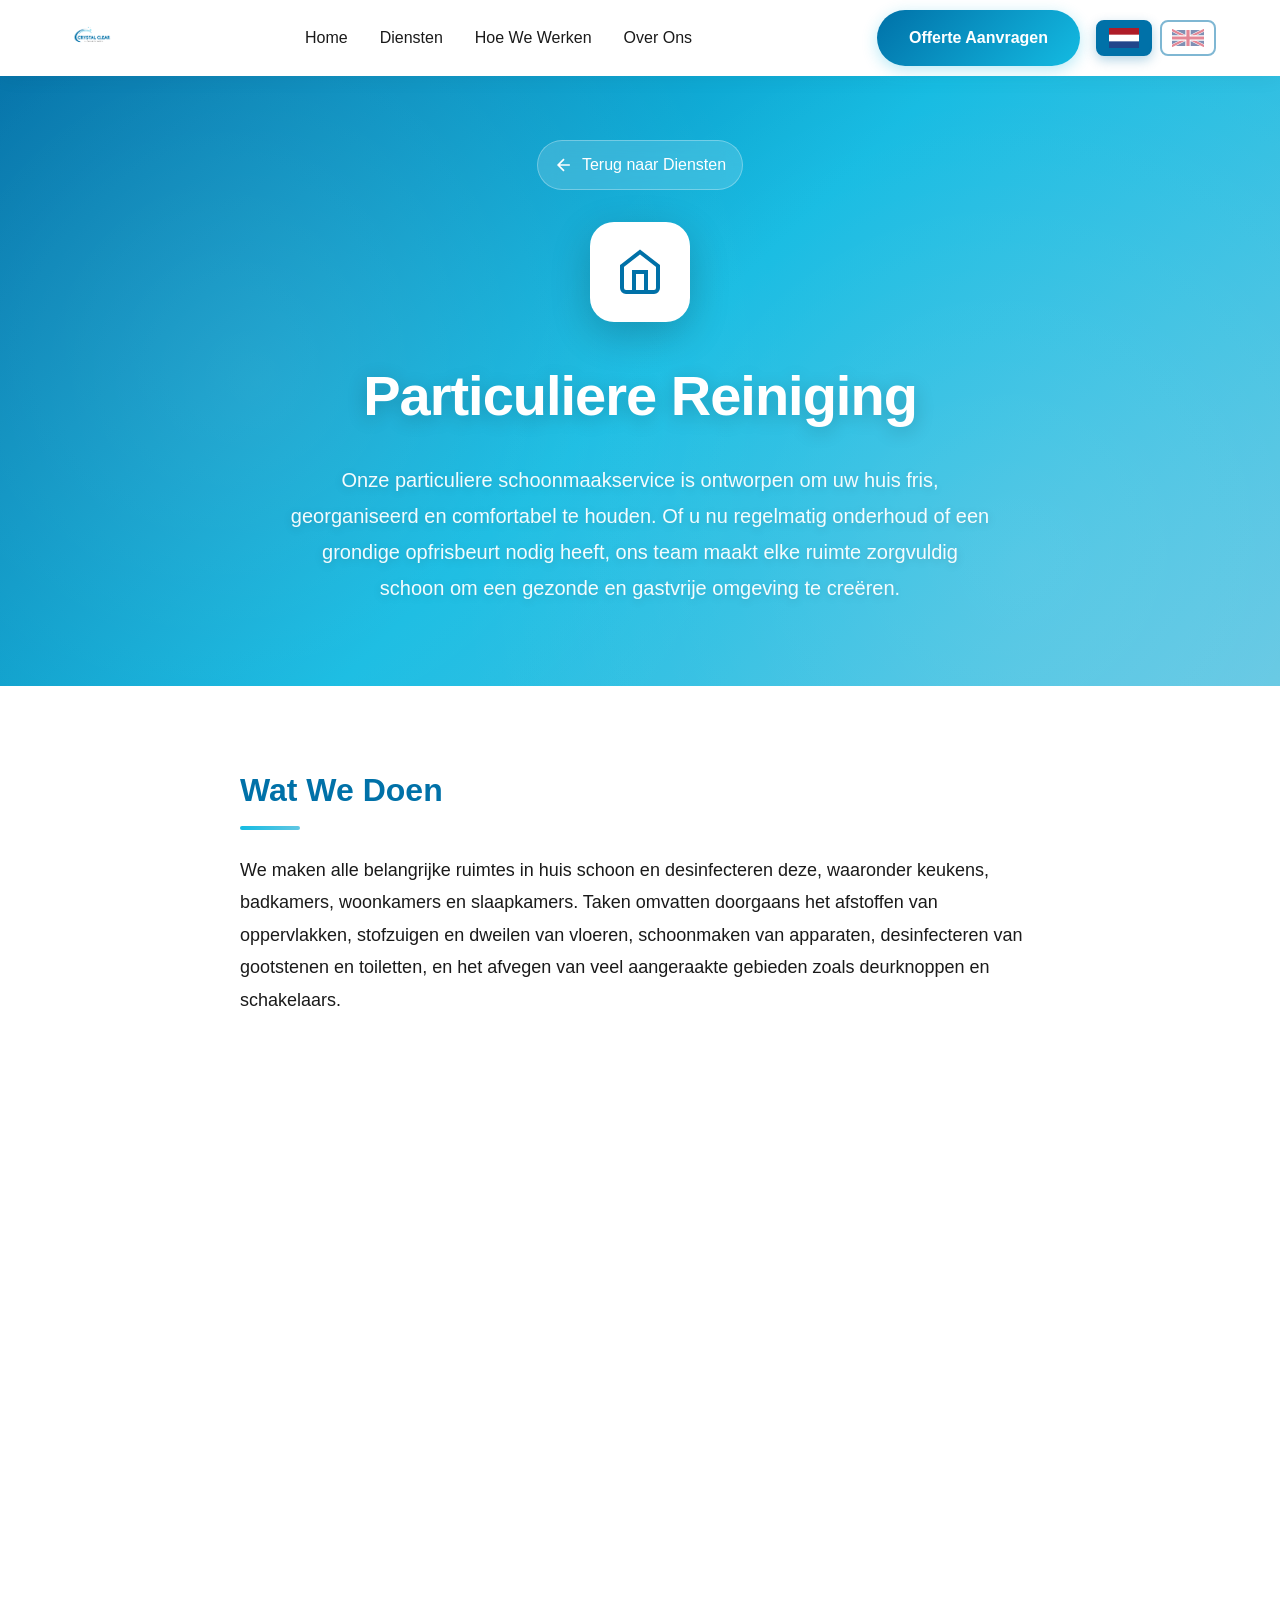
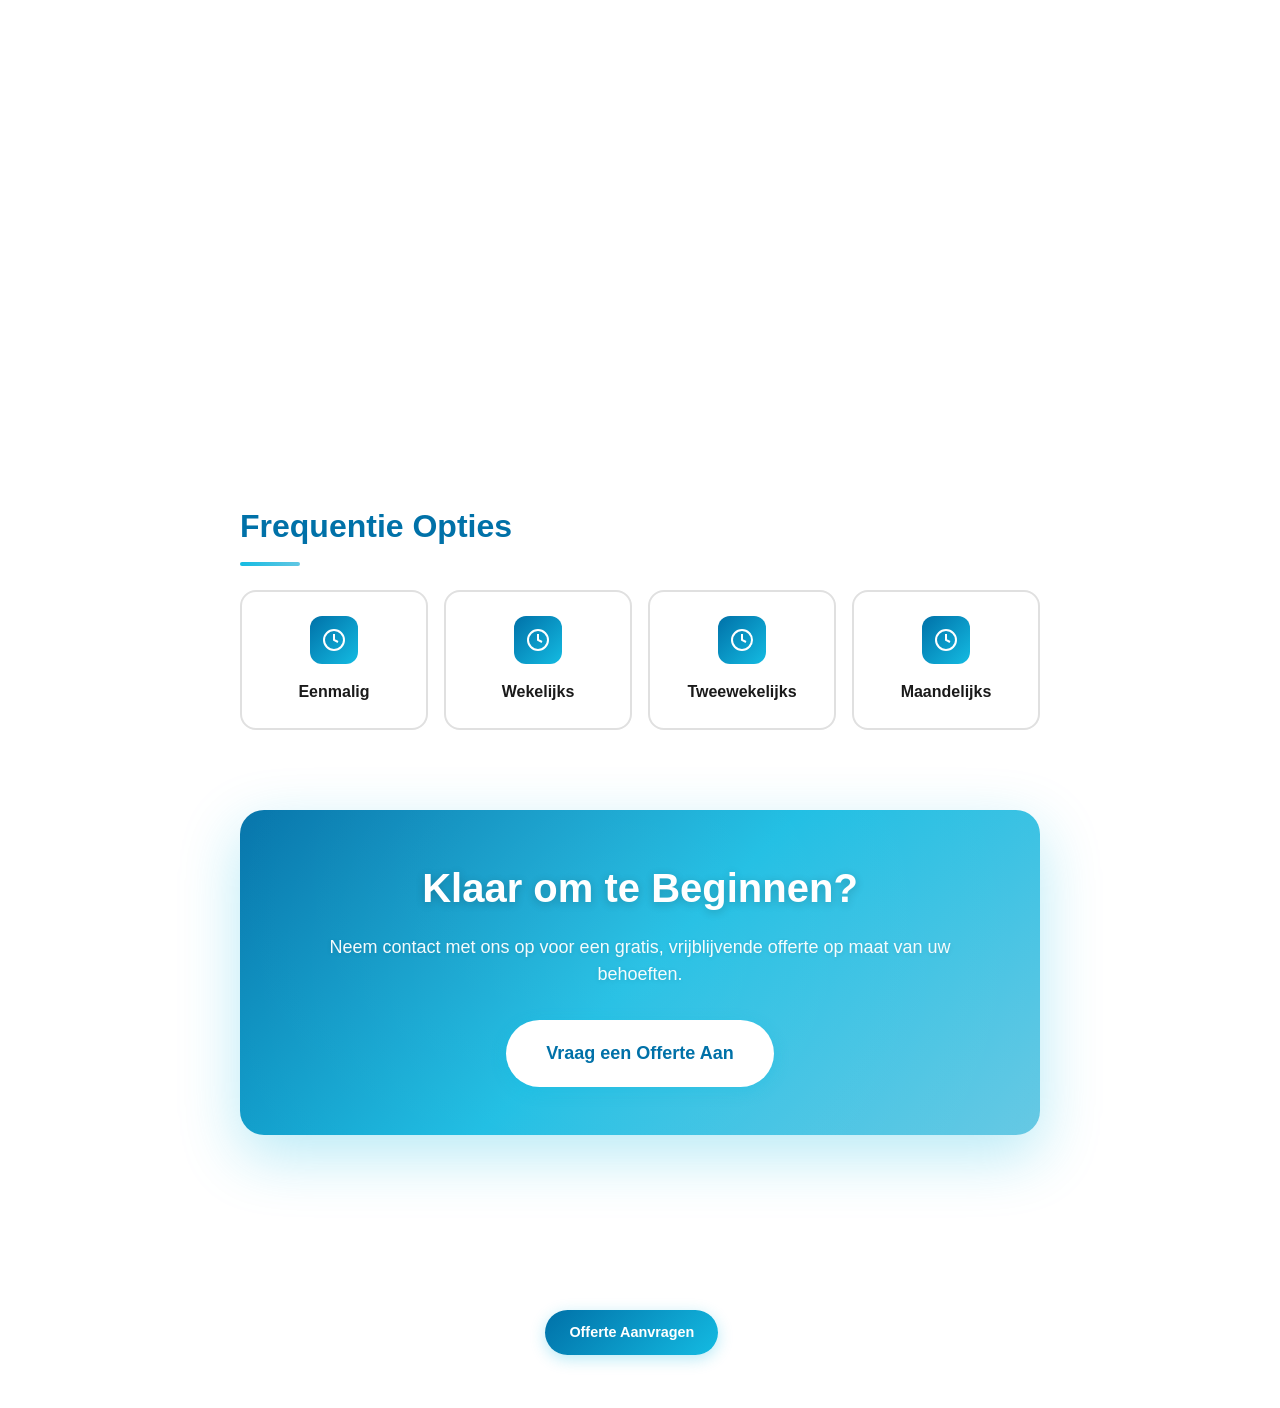
==== services.html @ f23ff4ff "Added services.html" ====
<!DOCTYPE html>
<html lang="nl">

<head>
  <meta charset="UTF-8" />
  <meta name="viewport" content="width=device-width, initial-scale=1.0" />
  <title>Services - Crystal Clear</title>
  <link rel="stylesheet" href="styles.css" />
  <link rel="stylesheet" href="services-page.css" />
</head>

<body>
  <nav class="navbar">
    <div class="nav-container">
      <div class="logo">
        <a href="index.html">
          <img src="logo.png" alt="Crystal Clear Cleaning Services" />
        </a>
      </div>
      <ul class="nav-menu">
        <li><a href="index.html#home" class="nav-link" data-lang="nav-home">Home</a></li>
        <li><a href="index.html#services" class="nav-link" data-lang="nav-services">Services</a></li>
        <li><a href="index.html#how-we-work" class="nav-link" data-lang="nav-how-we-work">How We Work</a></li>
        <li><a href="index.html#about" class="nav-link" data-lang="nav-about">About</a></li>
      </ul>
      <div class="nav-actions">
        <a href="index.html#quote" class="btn btn-primary btn-nav-cta" data-lang="nav-cta">Request Quote</a>
        <div class="lang-toggle-group">
          <button class="lang-flag active" data-lang="nl" aria-label="Nederlands">
            <svg class="flag-icon" viewBox="0 0 900 600" xmlns="http://www.w3.org/2000/svg">
              <rect width="900" height="600" fill="#21468B"/>
              <rect width="900" height="400" fill="#FFF"/>
              <rect width="900" height="200" fill="#AE1C28"/>
            </svg>
          </button>
          <button class="lang-flag" data-lang="en" aria-label="English">
            <svg class="flag-icon" viewBox="0 0 60 30" xmlns="http://www.w3.org/2000/svg">
              <rect width="60" height="30" fill="#012169" />
              <path d="M0,0 L60,30 M60,0 L0,30" stroke="#fff" stroke-width="6" />
              <path d="M0,0 L60,30 M60,0 L0,30" stroke="#C8102E" stroke-width="4" stroke-linecap="round" />
              <path d="M30,0 v30 M0,15 h60" stroke="#fff" stroke-width="10" />
              <path d="M30,0 v30 M0,15 h60" stroke="#C8102E" stroke-width="6" />
            </svg>
          </button>
        </div>
        <button class="mobile-menu-toggle" aria-label="Toggle menu">
          <span></span>
          <span></span>
          <span></span>
        </button>
      </div>
    </div>
  </nav>

  <div class="service-detail-page">
    <section class="service-hero" id="service-hero">
      <div class="service-hero-content">
        <a href="index.html#services" class="back-link">
          <svg viewBox="0 0 24 24" fill="none" stroke="currentColor" stroke-width="2">
            <path d="M19 12H5M12 19l-7-7 7-7"/>
          </svg>
          <span data-lang="back-to-services">Back to Services</span>
        </a>
        <div class="service-icon-large" id="service-icon">
        </div>
        <h1 class="service-hero-title" id="service-title"></h1>
        <p class="service-hero-subtitle" id="service-intro"></p>
      </div>
    </section>

    <section class="service-content">
      <div class="container">
        <div class="service-details">
          <div class="detail-section fade-in">
            <h2 data-lang="what-we-do">What We Do</h2>
            <p id="what-we-do-content"></p>
          </div>

          <div class="detail-section fade-in">
            <h2 data-lang="what-includes">What's Included</h2>
            <ul class="included-list" id="included-list"></ul>
          </div>

          <div class="detail-section fade-in" id="ideal-for-section">
            <h2 data-lang="ideal-for">Ideal For</h2>
            <ul class="ideal-for-list" id="ideal-for-list"></ul>
          </div>

          <div class="detail-section fade-in" id="frequency-section">
            <h2 data-lang="frequency-options">Frequency Options</h2>
            <div class="frequency-grid" id="frequency-grid"></div>
          </div>

          <div class="cta-section">
            <h2 data-lang="ready-to-start">Ready to Get Started?</h2>
            <p data-lang="cta-description">Contact us for a free, no-obligation quote tailored to your needs.</p>
            <a href="index.html#quote" class="btn btn-primary btn-large" data-lang="request-quote">Request a Quote</a>
          </div>
        </div>
      </div>
    </section>
  </div>

  <footer class="footer">
    <div class="container">
      <div class="footer-content">
        <div class="footer-brand">
          <h3>Crystal Clear</h3>
          <p class="footer-service-area" data-lang="footer-service-area">Active in Amsterdam and surrounding areas (Amstelveen, Haarlem, Zaandam, Almere)</p>
        </div>
        <div class="footer-info">
          <a href="mailto:info@crystalclear.nl" class="footer-contact">info@crystalclear.nl</a>
          <a href="index.html#quote" class="btn btn-primary btn-footer-cta" data-lang="footer-cta">Request Quote</a>
        </div>
        <div class="footer-copyright">
          <p data-lang="footer-copyright">&copy; 2025 Crystal Clear. All rights reserved.</p>
        </div>
      </div>
    </div>
  </footer>

  <script type="module" src="services-page.js"></script>
</body>

</html>
---- styles.css ----
* {
  margin: 0;
  padding: 0;
  box-sizing: border-box;
}

:root {
  --white: #FFFFFF;
  --primary-blue: #0071A8;
  --secondary-blue: #14BBE2;
  --light-blue: #62c7e3;
  --text-dark: #1a1a1a;
  --text-light: #666666;
  --spacing-unit: 8px;

  /* NEW: thinner header + shared brand background */
  --header-height: 76px;
  --brand-gradient: linear-gradient(135deg, var(--secondary-blue) 0%, var(--light-blue) 100%);
}

html {
  scroll-behavior: smooth;
}

body {
  font-family: -apple-system, BlinkMacSystemFont, 'Segoe UI', Roboto, Oxygen, Ubuntu, Cantarell, sans-serif;
  line-height: 1.5;
  color: var(--text-dark);
  background: var(--white);
}

.container {
  max-width: 1200px;
  margin: 0 auto;
  padding: 0 calc(var(--spacing-unit) * 3);
}

/* =========================
   NAVBAR (THINNER)
========================= */

.navbar {
  position: fixed;
  top: 0;
  width: 100%;
  height: var(--header-height);
  background: rgba(255, 255, 255, 0.95);
  backdrop-filter: blur(10px);
  box-shadow: 0 2px 20px rgba(0, 0, 0, 0.05);
  z-index: 1000;
  transition: all 0.3s ease;
  display: flex;
  align-items: center;
}

.nav-container {
  max-width: 1200px;
  width: 100%;
  margin: 0 auto;
  padding: calc(var(--spacing-unit) * 1) calc(var(--spacing-unit) * 3);
  display: flex;
  justify-content: space-between;
  align-items: center;
}

.logo {
  font-size: 1.5rem;
  font-weight: 700;
  color: var(--primary-blue);
  letter-spacing: -0.5px;
  display: flex;
  align-items: center;
}

.logo img {
  height: 56px;
  /* was 130px */
  width: auto;
  display: block;
}

.nav-menu {
  display: flex;
  list-style: none;
  gap: calc(var(--spacing-unit) * 4);
}

.nav-link {
  text-decoration: none;
  color: var(--text-dark);
  font-weight: 500;
  position: relative;
  transition: color 0.3s ease;
}

.nav-link::after {
  content: '';
  position: absolute;
  bottom: -4px;
  left: 0;
  width: 0;
  height: 2px;
  background: var(--secondary-blue);
  transition: width 0.3s ease;
}

.nav-link:hover {
  color: var(--primary-blue);
}

.nav-link:hover::after {
  width: 100%;
}

.nav-actions {
  display: flex;
  align-items: center;
  gap: calc(var(--spacing-unit) * 2);
}

.btn-nav-cta {
  padding: calc(var(--spacing-unit) * 1.5) calc(var(--spacing-unit) * 3);
  font-size: 0.9rem;
  white-space: nowrap;
}

.lang-toggle-group {
  display: flex;
  gap: calc(var(--spacing-unit) * 1);
  align-items: center;
}

.lang-flag {
  background: none;
  border: 2px solid var(--primary-blue);
  border-radius: 8px;
  padding: 6px 10px;
  cursor: pointer;
  transition: all 0.3s ease;
  display: flex;
  align-items: center;
  justify-content: center;
  opacity: 0.5;
}

.lang-flag:hover {
  opacity: 0.8;
  transform: translateY(-2px);
  box-shadow: 0 4px 12px rgba(0, 113, 168, 0.2);
}

.lang-flag.active {
  opacity: 1;
  background: var(--primary-blue);
  box-shadow: 0 4px 12px rgba(0, 113, 168, 0.3);
}

.flag-icon {
  width: 32px;
  height: 20px;
  display: block;
}

.mobile-menu-toggle {
  display: none;
  flex-direction: column;
  gap: 4px;
  background: none;
  border: none;
  cursor: pointer;
  padding: 8px;
}

.mobile-menu-toggle span {
  width: 24px;
  height: 2px;
  background: var(--primary-blue);
  transition: all 0.3s ease;
}

/* =========================
   HERO
========================= */

.hero {
  min-height: 100vh;
  display: flex;
  align-items: center;
  justify-content: center;
  position: relative;
  overflow: hidden;
  background: linear-gradient(135deg, var(--primary-blue) 0%, var(--secondary-blue) 50%, var(--light-blue) 100%);
  padding-top: var(--header-height);
  /* was 80px */
}

.hero-content {
  max-width: 1200px;
  padding: calc(var(--spacing-unit) * 12) calc(var(--spacing-unit) * 3);
  text-align: center;
  position: relative;
  z-index: 2;
  animation: fadeInUp 1s ease-out;
}

@keyframes fadeInUp {
  from {
    opacity: 0;
    transform: translateY(30px);
  }

  to {
    opacity: 1;
    transform: translateY(0);
  }
}

.hero-title {
  font-size: clamp(3rem, 8vw, 6rem);
  font-weight: 800;
  line-height: 1.1;
  margin-bottom: calc(var(--spacing-unit) * 3);
  color: var(--white);
  letter-spacing: -2px;
  text-shadow: 0 4px 20px rgba(0, 0, 0, 0.3);
}

.title-line {
  display: block;
  color: var(--white);
  animation: fadeInUp 1s ease-out backwards;
}

.title-line:nth-child(2) {
  animation-delay: 0.2s;
}

.hero-subtitle {
  font-size: 1.25rem;
  color: rgba(255, 255, 255, 0.95);
  max-width: 600px;
  margin: 0 auto calc(var(--spacing-unit) * 3);
  line-height: 1.8;
  animation: fadeInUp 1s ease-out 0.4s backwards;
  text-shadow: 0 2px 10px rgba(0, 0, 0, 0.2);
}

.hero-cta-box {
  background: rgba(255, 255, 255, 0.15);
  backdrop-filter: blur(10px);
  border-radius: 50px;
  padding: calc(var(--spacing-unit) * 2) calc(var(--spacing-unit) * 4);
  margin: 0 auto calc(var(--spacing-unit) * 4);
  max-width: fit-content;
  border: 1px solid rgba(255, 255, 255, 0.3);
  animation: fadeInUp 1s ease-out 0.5s backwards;
}

.hero-cta-text {
  color: var(--white);
  font-weight: 600;
  font-size: 1rem;
  text-shadow: 0 2px 8px rgba(0, 0, 0, 0.2);
}

.hero-buttons {
  display: flex;
  gap: calc(var(--spacing-unit) * 2);
  justify-content: center;
  flex-wrap: wrap;
  animation: fadeInUp 1s ease-out 0.6s backwards;
}

.btn {
  padding: calc(var(--spacing-unit) * 2) calc(var(--spacing-unit) * 4);
  font-size: 1rem;
  font-weight: 600;
  text-decoration: none;
  border-radius: 50px;
  transition: all 0.3s ease;
  border: none;
  cursor: pointer;
  display: inline-flex;
  align-items: center;
  justify-content: center;
  position: relative;
  overflow: hidden;
}

.btn::before {
  content: '';
  position: absolute;
  top: 50%;
  left: 50%;
  width: 0;
  height: 0;
  border-radius: 50%;
  background: rgba(255, 255, 255, 0.3);
  transform: translate(-50%, -50%);
  transition: width 0.6s ease, height 0.6s ease;
}

.btn:hover::before {
  width: 300px;
  height: 300px;
}

.btn-primary {
  background: linear-gradient(135deg, var(--primary-blue) 0%, var(--secondary-blue) 100%);
  color: var(--white);
  box-shadow: 0 4px 15px rgba(20, 187, 226, 0.3);
}

.btn-primary:hover {
  transform: translateY(-2px);
  box-shadow: 0 6px 20px rgba(20, 187, 226, 0.4);
}

.btn-secondary {
  background: var(--white);
  color: var(--primary-blue);
  border: 2px solid var(--white);
}

.btn-secondary:hover {
  background: rgba(255, 255, 255, 0.2);
  color: var(--white);
  transform: translateY(-2px);
  backdrop-filter: blur(10px);
}

.hero-decorations {
  position: absolute;
  width: 100%;
  height: 100%;
  top: 0;
  left: 0;
  z-index: 1;
  pointer-events: none;
}

.decoration {
  position: absolute;
  border-radius: 50%;
  opacity: 0.2;
  animation: float 20s infinite ease-in-out;
}

.decoration-1 {
  width: 400px;
  height: 400px;
  background: rgba(255, 255, 255, 0.3);
  top: -10%;
  right: -5%;
  animation-delay: 0s;
}

.decoration-2 {
  width: 350px;
  height: 350px;
  background: rgba(255, 255, 255, 0.2);
  bottom: 10%;
  left: -5%;
  animation-delay: 7s;
}

.decoration-3 {
  width: 250px;
  height: 250px;
  background: rgba(255, 255, 255, 0.25);
  top: 40%;
  right: 20%;
  animation-delay: 14s;
}

@keyframes float {

  0%,
  100% {
    transform: translate(0, 0) rotate(0deg);
  }

  33% {
    transform: translate(30px, -30px) rotate(120deg);
  }

  66% {
    transform: translate(-20px, 20px) rotate(240deg);
  }
}

/* =========================
   WHY CHOOSE US
========================= */

.why-choose-us {
  padding: calc(var(--spacing-unit) * 12) 0;
  background: var(--white);
}

.why-grid {
  display: grid;
  grid-template-columns: repeat(auto-fit, minmax(250px, 1fr));
  gap: calc(var(--spacing-unit) * 4);
  margin-top: calc(var(--spacing-unit) * 6);
}

.why-item {
  display: flex;
  flex-direction: column;
  align-items: center;
  text-align: center;
  padding: calc(var(--spacing-unit) * 3);
  background: linear-gradient(135deg, #f0f9ff 0%, var(--white) 100%);
  border-radius: 16px;
  border: 2px solid transparent;
  transition: all 0.3s ease;
}

.why-item:hover {
  transform: translateY(-8px);
  border-color: var(--secondary-blue);
  box-shadow: 0 12px 30px rgba(20, 187, 226, 0.2);
}

.why-icon {
  width: 60px;
  height: 60px;
  background: linear-gradient(135deg, var(--primary-blue) 0%, var(--secondary-blue) 100%);
  border-radius: 12px;
  display: flex;
  align-items: center;
  justify-content: center;
  margin-bottom: calc(var(--spacing-unit) * 2);
  transition: all 0.3s ease;
}

.why-item:hover .why-icon {
  transform: scale(1.1) rotate(5deg);
}

.why-icon svg {
  width: 28px;
  height: 28px;
  color: var(--white);
}

.why-item p {
  color: var(--text-dark);
  font-weight: 500;
  line-height: 1.6;
}

/* =========================
   SERVICES
========================= */

.services {
  padding: calc(var(--spacing-unit) * 12) 0;
  background: linear-gradient(180deg, #f0f9ff 0%, var(--white) 100%);
}

.section-title {
  font-size: clamp(2.5rem, 5vw, 3.5rem);
  font-weight: 700;
  text-align: center;
  margin-bottom: calc(var(--spacing-unit) * 2);
  color: var(--primary-blue);
  letter-spacing: -1px;
}

.section-subtitle {
  font-size: 1.125rem;
  color: var(--text-dark);
  text-align: center;
  max-width: 600px;
  margin: 0 auto calc(var(--spacing-unit) * 8);
  line-height: 1.8;
}

.services-grid {
  display: grid;
  grid-template-columns: repeat(auto-fit, minmax(280px, 1fr));
  gap: calc(var(--spacing-unit) * 4);
}

.service-card-link {
  text-decoration: none;
  display: block;
}

.service-card {
  background: var(--white);
  padding: calc(var(--spacing-unit) * 4);
  border-radius: 20px;
  box-shadow: 0 8px 30px rgba(0, 113, 168, 0.15);
  transition: all 0.3s ease;
  border: 2px solid transparent;
  position: relative;
  overflow: hidden;
  cursor: pointer;
  height: 100%;
  display: flex;
  flex-direction: column;
}

.service-card:hover {
  transform: translateY(-12px);
  box-shadow: 0 20px 60px rgba(20, 187, 226, 0.3);
  border-color: var(--secondary-blue);
  background: linear-gradient(135deg, var(--white) 0%, rgba(20, 187, 226, 0.05) 100%);
}

.service-card-arrow {
  margin-top: auto;
  padding-top: calc(var(--spacing-unit) * 2);
  display: flex;
  align-items: center;
  justify-content: flex-end;
  opacity: 0;
  transform: translateX(-10px);
  transition: all 0.3s ease;
}

.service-card-arrow svg {
  width: 24px;
  height: 24px;
  color: var(--secondary-blue);
}

.service-card:hover .service-card-arrow {
  opacity: 1;
  transform: translateX(0);
}

.service-icon {
  width: 70px;
  height: 70px;
  background: linear-gradient(135deg, var(--primary-blue) 0%, var(--secondary-blue) 50%, var(--light-blue) 100%);
  border-radius: 16px;
  display: flex;
  align-items: center;
  justify-content: center;
  margin-bottom: calc(var(--spacing-unit) * 3);
  transition: all 0.3s ease;
  box-shadow: 0 8px 20px rgba(20, 187, 226, 0.4);
}

.service-card:hover .service-icon {
  transform: scale(1.15) rotate(8deg);
  box-shadow: 0 12px 30px rgba(20, 187, 226, 0.6);
}

.service-icon svg {
  width: 30px;
  height: 30px;
  color: var(--white);
}

.service-title {
  font-size: 1.5rem;
  font-weight: 600;
  margin-bottom: calc(var(--spacing-unit) * 2);
  color: var(--text-dark);
}

.service-description {
  color: var(--text-light);
  margin-bottom: calc(var(--spacing-unit) * 3);
  line-height: 1.6;
}

.service-features {
  list-style: none;
  padding: 0;
}

.service-features li {
  padding: calc(var(--spacing-unit) * 1) 0;
  color: var(--text-light);
  position: relative;
  padding-left: calc(var(--spacing-unit) * 3);
}

.service-features li::before {
  content: '✓';
  position: absolute;
  left: 0;
  color: var(--secondary-blue);
  font-weight: bold;
}

/* =========================
   HOW WE WORK
========================= */

.how-we-work {
  padding: calc(var(--spacing-unit) * 12) 0;
  background: linear-gradient(180deg, var(--white) 0%, #f0f9ff 100%);
}

.steps-grid {
  display: grid;
  grid-template-columns: repeat(auto-fit, minmax(250px, 1fr));
  gap: calc(var(--spacing-unit) * 4);
  margin: calc(var(--spacing-unit) * 6) 0;
}

.step-card {
  background: var(--white);
  padding: calc(var(--spacing-unit) * 4);
  border-radius: 20px;
  box-shadow: 0 8px 30px rgba(0, 113, 168, 0.1);
  transition: all 0.3s ease;
  border: 2px solid transparent;
  position: relative;
}

.step-card:hover {
  transform: translateY(-8px);
  border-color: var(--secondary-blue);
  box-shadow: 0 12px 40px rgba(20, 187, 226, 0.25);
}

.step-number {
  width: 60px;
  height: 60px;
  background: linear-gradient(135deg, var(--primary-blue) 0%, var(--secondary-blue) 100%);
  color: var(--white);
  font-size: 2rem;
  font-weight: 700;
  border-radius: 50%;
  display: flex;
  align-items: center;
  justify-content: center;
  margin-bottom: calc(var(--spacing-unit) * 3);
  box-shadow: 0 8px 20px rgba(20, 187, 226, 0.3);
}

.step-title {
  font-size: 1.25rem;
  font-weight: 600;
  color: var(--text-dark);
  margin-bottom: calc(var(--spacing-unit) * 2);
}

.step-description {
  color: var(--text-light);
  line-height: 1.6;
}

.process-tagline {
  text-align: center;
  font-size: 1.25rem;
  font-weight: 600;
  color: var(--primary-blue);
  margin-top: calc(var(--spacing-unit) * 4);
}

/* =========================
   CREDIBILITY
========================= */

.credibility {
  padding: calc(var(--spacing-unit) * 12) 0;
  background: linear-gradient(135deg, var(--primary-blue) 0%, var(--secondary-blue) 100%);
  color: var(--white);
}

.credibility .section-title {
  color: var(--white);
  text-shadow: 0 2px 10px rgba(0, 0, 0, 0.2);
}

.credibility-grid {
  display: grid;
  grid-template-columns: repeat(auto-fit, minmax(250px, 1fr));
  gap: calc(var(--spacing-unit) * 4);
  margin-top: calc(var(--spacing-unit) * 6);
}

.credibility-item {
  display: flex;
  flex-direction: column;
  align-items: center;
  text-align: center;
  padding: calc(var(--spacing-unit) * 3);
  background: rgba(255, 255, 255, 0.1);
  backdrop-filter: blur(10px);
  border-radius: 16px;
  border: 2px solid rgba(255, 255, 255, 0.2);
  transition: all 0.3s ease;
}

.credibility-item:hover {
  transform: translateY(-8px);
  background: rgba(255, 255, 255, 0.15);
  border-color: rgba(255, 255, 255, 0.4);
  box-shadow: 0 12px 30px rgba(0, 0, 0, 0.2);
}

.credibility-icon {
  width: 60px;
  height: 60px;
  background: var(--white);
  border-radius: 12px;
  display: flex;
  align-items: center;
  justify-content: center;
  margin-bottom: calc(var(--spacing-unit) * 2);
  transition: all 0.3s ease;
}

.credibility-item:hover .credibility-icon {
  transform: scale(1.1) rotate(5deg);
}

.credibility-icon svg {
  width: 28px;
  height: 28px;
  color: var(--primary-blue);
}

.credibility-item p {
  color: var(--white);
  font-weight: 500;
  line-height: 1.6;
  text-shadow: 0 1px 5px rgba(0, 0, 0, 0.1);
}

/* =========================
   FINAL CTA
========================= */

.final-cta {
  padding: calc(var(--spacing-unit) * 12) 0;
  background: linear-gradient(180deg, #f0f9ff 0%, var(--white) 100%);
}

.final-cta-content {
  text-align: center;
  max-width: 800px;
  margin: 0 auto;
  padding: calc(var(--spacing-unit) * 8);
  background: var(--white);
  border-radius: 24px;
  box-shadow: 0 20px 60px rgba(0, 113, 168, 0.15);
  border: 2px solid var(--secondary-blue);
}

.final-cta-title {
  font-size: clamp(2rem, 4vw, 3rem);
  font-weight: 700;
  color: var(--primary-blue);
  margin-bottom: calc(var(--spacing-unit) * 2);
  line-height: 1.2;
}

.final-cta-subtitle {
  font-size: 1.25rem;
  color: var(--text-dark);
  margin-bottom: calc(var(--spacing-unit) * 4);
  font-weight: 500;
}

.btn-large {
  padding: calc(var(--spacing-unit) * 2.5) calc(var(--spacing-unit) * 5);
  font-size: 1.125rem;
}

.final-cta-response {
  margin-top: calc(var(--spacing-unit) * 3);
  color: var(--text-light);
  font-weight: 600;
}

/* =========================
   ABOUT (SHARED BG)
========================= */

.about {
  padding: calc(var(--spacing-unit) * 12) 0;
  background: var(--brand-gradient);
  background-attachment: fixed;
  /* makes footer feel like same section */
  color: var(--white);
}

.about-content {
  display: grid;
  grid-template-columns: repeat(auto-fit, minmax(300px, 1fr));
  gap: calc(var(--spacing-unit) * 8);
  align-items: center;
}

.about-image {
  position: relative;
}

.team-photo {
  width: 100%;
  height: auto;
  border-radius: 24px;
  box-shadow: 0 20px 60px rgba(0, 0, 0, 0.2);
  border: 2px solid rgba(255, 255, 255, 0.3);
  object-fit: cover;
}

.about-text {
  text-align: left;
}

.about .section-title {
  color: var(--white);
  text-shadow: 0 2px 10px rgba(0, 0, 0, 0.2);
}

.about-description {
  font-size: 1.125rem;
  line-height: 1.8;
  color: rgba(255, 255, 255, 0.95);
  margin-bottom: calc(var(--spacing-unit) * 3);
  text-shadow: 0 1px 5px rgba(0, 0, 0, 0.1);
}

.about-stats {
  display: grid;
  grid-template-columns: repeat(3, 1fr);
  gap: calc(var(--spacing-unit) * 4);
  margin-top: calc(var(--spacing-unit) * 6);
}

.stat-item {
  text-align: center;
  padding: calc(var(--spacing-unit) * 3);
  background: var(--white);
  border-radius: 16px;
  box-shadow: 0 4px 20px rgba(0, 0, 0, 0.05);
  transition: all 0.3s ease;
}

.stat-item:hover {
  transform: translateY(-8px) scale(1.05);
  box-shadow: 0 12px 40px rgba(20, 187, 226, 0.3);
}

.stat-number {
  font-size: 2.5rem;
  font-weight: 700;
  color: var(--primary-blue);
  margin-bottom: calc(var(--spacing-unit) * 1);
}

.stat-label {
  color: var(--text-dark);
  font-size: 0.875rem;
  font-weight: 600;
}

/* =========================
   FOOTER (SAME AS ABOVE)
========================= */

.footer {
  background: var(--brand-gradient);
  background-attachment: fixed;
  /* same “canvas” as About */
  color: var(--white);
  padding: calc(var(--spacing-unit) * 6) 0;

  /* helps hide any tiny seam */
  margin-top: -1px;
}

.footer-content {
  display: flex;
  justify-content: space-between;
  align-items: center;
  flex-wrap: wrap;
  gap: calc(var(--spacing-unit) * 3);
}

.footer-brand h3 {
  font-size: 1.5rem;
  margin-bottom: calc(var(--spacing-unit) * 1);
}

.footer-brand p {
  opacity: 0.7;
  font-size: 0.9rem;
}

.footer-service-area {
  max-width: 300px;
  margin-top: calc(var(--spacing-unit) * 2);
  line-height: 1.6;
}

.footer-info {
  display: flex;
  flex-direction: column;
  gap: calc(var(--spacing-unit) * 2);
  align-items: center;
}

.footer-contact {
  color: var(--white);
  text-decoration: none;
  font-weight: 600;
  font-size: 1.125rem;
  transition: opacity 0.3s ease;
}

.footer-contact:hover {
  opacity: 0.8;
}

.btn-footer-cta {
  padding: calc(var(--spacing-unit) * 1.5) calc(var(--spacing-unit) * 3);
  font-size: 0.9rem;
}

.footer-copyright p {
  opacity: 0.7;
  font-size: 0.9rem;
}

/* =========================
   RESPONSIVE
========================= */

@media (max-width: 768px) {
  .nav-menu {
    position: fixed;
    top: var(--header-height);
    left: -100%;
    width: 100%;
    height: calc(100vh - var(--header-height));
    background: var(--white);
    flex-direction: column;
    align-items: center;
    padding: calc(var(--spacing-unit) * 4) 0;
    box-shadow: 0 4px 20px rgba(0, 0, 0, 0.1);
    transition: left 0.3s ease;
    z-index: 999;
    overflow-y: auto;
  }

  .nav-menu.active {
    left: 0;
  }

  .nav-menu li {
    width: 100%;
    text-align: center;
    padding: calc(var(--spacing-unit) * 2) 0;
  }

  .nav-link {
    font-size: 1.25rem;
    display: block;
    padding: calc(var(--spacing-unit) * 2);
  }

  .mobile-menu-toggle {
    display: flex;
    z-index: 1001;
  }

  .mobile-menu-toggle.active span:nth-child(1) {
    transform: rotate(45deg) translate(5px, 5px);
  }

  .mobile-menu-toggle.active span:nth-child(2) {
    opacity: 0;
  }

  .mobile-menu-toggle.active span:nth-child(3) {
    transform: rotate(-45deg) translate(7px, -6px);
  }

  .hero-title {
    font-size: 2.5rem;
  }

  .hero-subtitle {
    font-size: 1rem;
    padding: 0 calc(var(--spacing-unit) * 2);
  }

  .btn-nav-cta {
    display: none;
  }

  .services-grid {
    grid-template-columns: 1fr;
  }

  .why-grid {
    grid-template-columns: 1fr;
  }

  .steps-grid {
    grid-template-columns: 1fr;
  }

  .credibility-grid {
    grid-template-columns: 1fr;
  }

  .final-cta-content {
    padding: calc(var(--spacing-unit) * 4);
  }

  .about-content {
    grid-template-columns: 1fr;
    gap: calc(var(--spacing-unit) * 4);
  }

  .about-text {
    text-align: center;
  }

  .footer-content {
    flex-direction: column;
    text-align: center;
  }

  .footer-info {
    width: 100%;
  }

  .footer-service-area {
    max-width: 100%;
  }

  .logo img {
    height: 48px;
  }

  .nav-container {
    padding: calc(var(--spacing-unit) * 1) calc(var(--spacing-unit) * 2);
  }

  .section-title {
    font-size: 2rem;
  }

  .section-subtitle {
    font-size: 1rem;
    padding: 0 calc(var(--spacing-unit) * 2);
  }

  .about,
  .footer,
  .credibility {
    background-attachment: scroll;
  }
}

@media (max-width: 480px) {
  .hero-buttons {
    flex-direction: column;
    width: 100%;
  }

  .btn {
    width: 100%;
  }
}
---- services-page.css ----
.service-detail-page {
  padding-top: var(--header-height);
  min-height: 100vh;
}

.service-hero {
  background: linear-gradient(135deg, var(--primary-blue) 0%, var(--secondary-blue) 50%, var(--light-blue) 100%);
  padding: calc(var(--spacing-unit) * 8) 0 calc(var(--spacing-unit) * 10);
  position: relative;
  overflow: hidden;
}

.service-hero::before {
  content: '';
  position: absolute;
  top: 0;
  left: 0;
  right: 0;
  bottom: 0;
  background:
    radial-gradient(circle at 20% 50%, rgba(255, 255, 255, 0.1) 0%, transparent 50%),
    radial-gradient(circle at 80% 80%, rgba(255, 255, 255, 0.1) 0%, transparent 50%);
  pointer-events: none;
}

.service-hero-content {
  max-width: 800px;
  margin: 0 auto;
  padding: 0 calc(var(--spacing-unit) * 3);
  text-align: center;
  position: relative;
  z-index: 2;
  animation: fadeInUp 0.8s ease-out;
}

.back-link {
  display: inline-flex;
  align-items: center;
  gap: calc(var(--spacing-unit) * 1);
  color: var(--white);
  text-decoration: none;
  font-weight: 500;
  margin-bottom: calc(var(--spacing-unit) * 4);
  padding: calc(var(--spacing-unit) * 1.5) calc(var(--spacing-unit) * 2);
  border-radius: 50px;
  background: rgba(255, 255, 255, 0.15);
  backdrop-filter: blur(10px);
  transition: all 0.3s ease;
  border: 1px solid rgba(255, 255, 255, 0.3);
}

.back-link:hover {
  background: rgba(255, 255, 255, 0.25);
  transform: translateX(-4px);
}

.back-link svg {
  width: 20px;
  height: 20px;
}

.service-icon-large {
  width: 100px;
  height: 100px;
  background: var(--white);
  border-radius: 24px;
  display: flex;
  align-items: center;
  justify-content: center;
  margin: 0 auto calc(var(--spacing-unit) * 4);
  box-shadow: 0 12px 40px rgba(0, 0, 0, 0.2);
  animation: scaleIn 0.6s ease-out 0.2s backwards;
}

@keyframes scaleIn {
  from {
    opacity: 0;
    transform: scale(0.8);
  }
  to {
    opacity: 1;
    transform: scale(1);
  }
}

.service-icon-large svg {
  width: 48px;
  height: 48px;
  color: var(--primary-blue);
}

.service-hero-title {
  font-size: clamp(2rem, 6vw, 3.5rem);
  font-weight: 800;
  color: var(--white);
  margin-bottom: calc(var(--spacing-unit) * 3);
  letter-spacing: -1px;
  text-shadow: 0 4px 20px rgba(0, 0, 0, 0.2);
  animation: fadeInUp 0.8s ease-out 0.3s backwards;
}

.service-hero-subtitle {
  font-size: clamp(1rem, 3vw, 1.25rem);
  color: rgba(255, 255, 255, 0.95);
  line-height: 1.8;
  max-width: 700px;
  margin: 0 auto;
  text-shadow: 0 2px 10px rgba(0, 0, 0, 0.15);
  animation: fadeInUp 0.8s ease-out 0.4s backwards;
}

.service-content {
  padding: calc(var(--spacing-unit) * 10) 0;
  background: var(--white);
}

.service-details {
  max-width: 800px;
  margin: 0 auto;
}

.detail-section {
  margin-bottom: calc(var(--spacing-unit) * 8);
  opacity: 0;
  transform: translateY(20px);
  animation: fadeInUp 0.6s ease-out forwards;
}

.detail-section:nth-child(1) {
  animation-delay: 0.1s;
}

.detail-section:nth-child(2) {
  animation-delay: 0.2s;
}

.detail-section:nth-child(3) {
  animation-delay: 0.3s;
}

.detail-section:nth-child(4) {
  animation-delay: 0.4s;
}

.detail-section h2 {
  font-size: clamp(1.5rem, 4vw, 2rem);
  color: var(--primary-blue);
  margin-bottom: calc(var(--spacing-unit) * 3);
  font-weight: 700;
  position: relative;
  padding-bottom: calc(var(--spacing-unit) * 2);
}

.detail-section h2::after {
  content: '';
  position: absolute;
  bottom: 0;
  left: 0;
  width: 60px;
  height: 4px;
  background: linear-gradient(90deg, var(--secondary-blue) 0%, var(--light-blue) 100%);
  border-radius: 2px;
}

.detail-section p {
  font-size: 1.125rem;
  line-height: 1.8;
  color: var(--text-dark);
  margin-bottom: calc(var(--spacing-unit) * 2);
}

.included-list,
.ideal-for-list {
  list-style: none;
  padding: 0;
  display: grid;
  gap: calc(var(--spacing-unit) * 2);
}

.included-list li,
.ideal-for-list li {
  padding: calc(var(--spacing-unit) * 2) calc(var(--spacing-unit) * 3);
  background: linear-gradient(135deg, #f0f9ff 0%, var(--white) 100%);
  border-radius: 12px;
  border-left: 4px solid var(--secondary-blue);
  color: var(--text-dark);
  font-size: 1.125rem;
  position: relative;
  padding-left: calc(var(--spacing-unit) * 6);
  transition: all 0.3s ease;
  box-shadow: 0 2px 8px rgba(0, 113, 168, 0.08);
}

.included-list li:hover,
.ideal-for-list li:hover {
  transform: translateX(8px);
  box-shadow: 0 4px 16px rgba(20, 187, 226, 0.2);
  background: linear-gradient(135deg, rgba(20, 187, 226, 0.08) 0%, var(--white) 100%);
}

.included-list li::before,
.ideal-for-list li::before {
  content: '✓';
  position: absolute;
  left: calc(var(--spacing-unit) * 2);
  top: 50%;
  transform: translateY(-50%);
  color: var(--white);
  font-weight: bold;
  width: 24px;
  height: 24px;
  background: linear-gradient(135deg, var(--secondary-blue) 0%, var(--light-blue) 100%);
  border-radius: 50%;
  display: flex;
  align-items: center;
  justify-content: center;
  font-size: 0.875rem;
}

.frequency-grid {
  display: grid;
  grid-template-columns: repeat(auto-fit, minmax(140px, 1fr));
  gap: calc(var(--spacing-unit) * 2);
}

.frequency-option {
  background: var(--white);
  padding: calc(var(--spacing-unit) * 3);
  border-radius: 16px;
  text-align: center;
  border: 2px solid #e0e0e0;
  transition: all 0.3s ease;
  cursor: default;
}

.frequency-option:hover {
  border-color: var(--secondary-blue);
  transform: translateY(-4px);
  box-shadow: 0 8px 20px rgba(20, 187, 226, 0.2);
  background: linear-gradient(135deg, var(--white) 0%, rgba(20, 187, 226, 0.05) 100%);
}

.frequency-icon {
  width: 48px;
  height: 48px;
  background: linear-gradient(135deg, var(--primary-blue) 0%, var(--secondary-blue) 100%);
  border-radius: 12px;
  display: flex;
  align-items: center;
  justify-content: center;
  margin: 0 auto calc(var(--spacing-unit) * 2);
}

.frequency-icon svg {
  width: 24px;
  height: 24px;
  color: var(--white);
}

.frequency-label {
  font-weight: 600;
  color: var(--text-dark);
  font-size: 1rem;
}

.cta-section {
  background: linear-gradient(135deg, var(--primary-blue) 0%, var(--secondary-blue) 50%, var(--light-blue) 100%);
  padding: calc(var(--spacing-unit) * 6);
  border-radius: 24px;
  text-align: center;
  margin-top: calc(var(--spacing-unit) * 10);
  box-shadow: 0 20px 60px rgba(20, 187, 226, 0.3);
  position: relative;
  overflow: hidden;
}

.cta-section::before {
  content: '';
  position: absolute;
  top: -50%;
  right: -50%;
  width: 200%;
  height: 200%;
  background: radial-gradient(circle, rgba(255, 255, 255, 0.1) 0%, transparent 70%);
  animation: pulse 4s ease-in-out infinite;
}

@keyframes pulse {
  0%, 100% {
    transform: scale(1);
    opacity: 1;
  }
  50% {
    transform: scale(1.1);
    opacity: 0.8;
  }
}

.cta-section h2 {
  color: var(--white);
  font-size: clamp(1.5rem, 4vw, 2.5rem);
  margin-bottom: calc(var(--spacing-unit) * 2);
  text-shadow: 0 2px 10px rgba(0, 0, 0, 0.2);
  position: relative;
  z-index: 1;
}

.cta-section h2::after {
  display: none;
}

.cta-section p {
  color: rgba(255, 255, 255, 0.95);
  font-size: 1.125rem;
  margin-bottom: calc(var(--spacing-unit) * 4);
  text-shadow: 0 1px 5px rgba(0, 0, 0, 0.1);
  position: relative;
  z-index: 1;
}

.cta-section .btn-primary {
  background: var(--white);
  color: var(--primary-blue);
  position: relative;
  z-index: 1;
}

.cta-section .btn-primary:hover {
  transform: translateY(-2px) scale(1.05);
  box-shadow: 0 8px 30px rgba(0, 0, 0, 0.3);
}

@media (max-width: 768px) {
  .service-hero {
    padding: calc(var(--spacing-unit) * 6) 0 calc(var(--spacing-unit) * 8);
  }

  .service-hero-content {
    padding: 0 calc(var(--spacing-unit) * 2);
  }

  .service-icon-large {
    width: 80px;
    height: 80px;
    margin-bottom: calc(var(--spacing-unit) * 3);
  }

  .service-icon-large svg {
    width: 40px;
    height: 40px;
  }

  .back-link {
    font-size: 0.9rem;
  }

  .service-content {
    padding: calc(var(--spacing-unit) * 6) 0;
  }

  .detail-section {
    margin-bottom: calc(var(--spacing-unit) * 6);
  }

  .detail-section p {
    font-size: 1rem;
  }

  .included-list li,
  .ideal-for-list li {
    font-size: 1rem;
    padding: calc(var(--spacing-unit) * 2);
    padding-left: calc(var(--spacing-unit) * 5);
  }

  .frequency-grid {
    grid-template-columns: repeat(auto-fit, minmax(120px, 1fr));
    gap: calc(var(--spacing-unit) * 1.5);
  }

  .frequency-option {
    padding: calc(var(--spacing-unit) * 2);
  }

  .frequency-icon {
    width: 40px;
    height: 40px;
  }

  .frequency-icon svg {
    width: 20px;
    height: 20px;
  }

  .frequency-label {
    font-size: 0.9rem;
  }

  .cta-section {
    padding: calc(var(--spacing-unit) * 4);
    margin-top: calc(var(--spacing-unit) * 6);
  }

  .cta-section p {
    font-size: 1rem;
  }
}

@media (max-width: 480px) {
  .frequency-grid {
    grid-template-columns: 1fr;
  }

  .included-list li:hover,
  .ideal-for-list li:hover {
    transform: translateX(4px);
  }
}
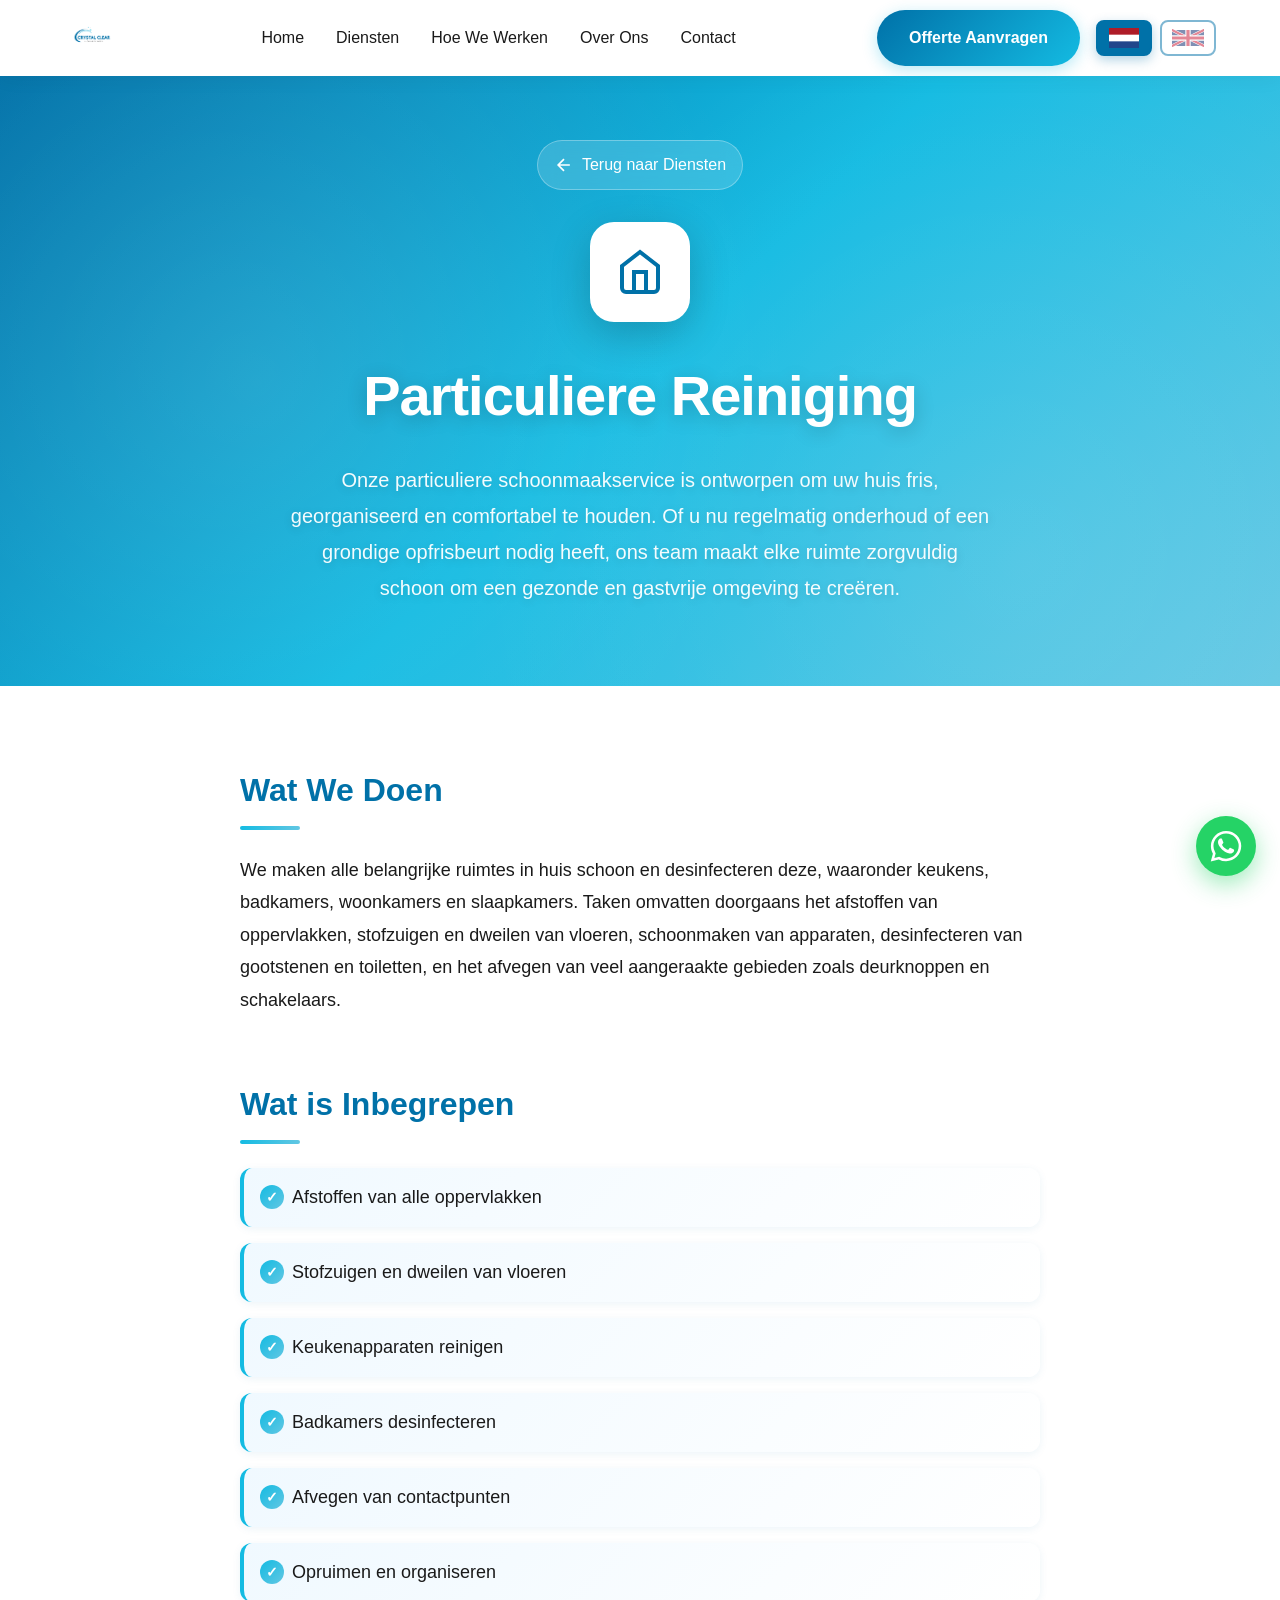
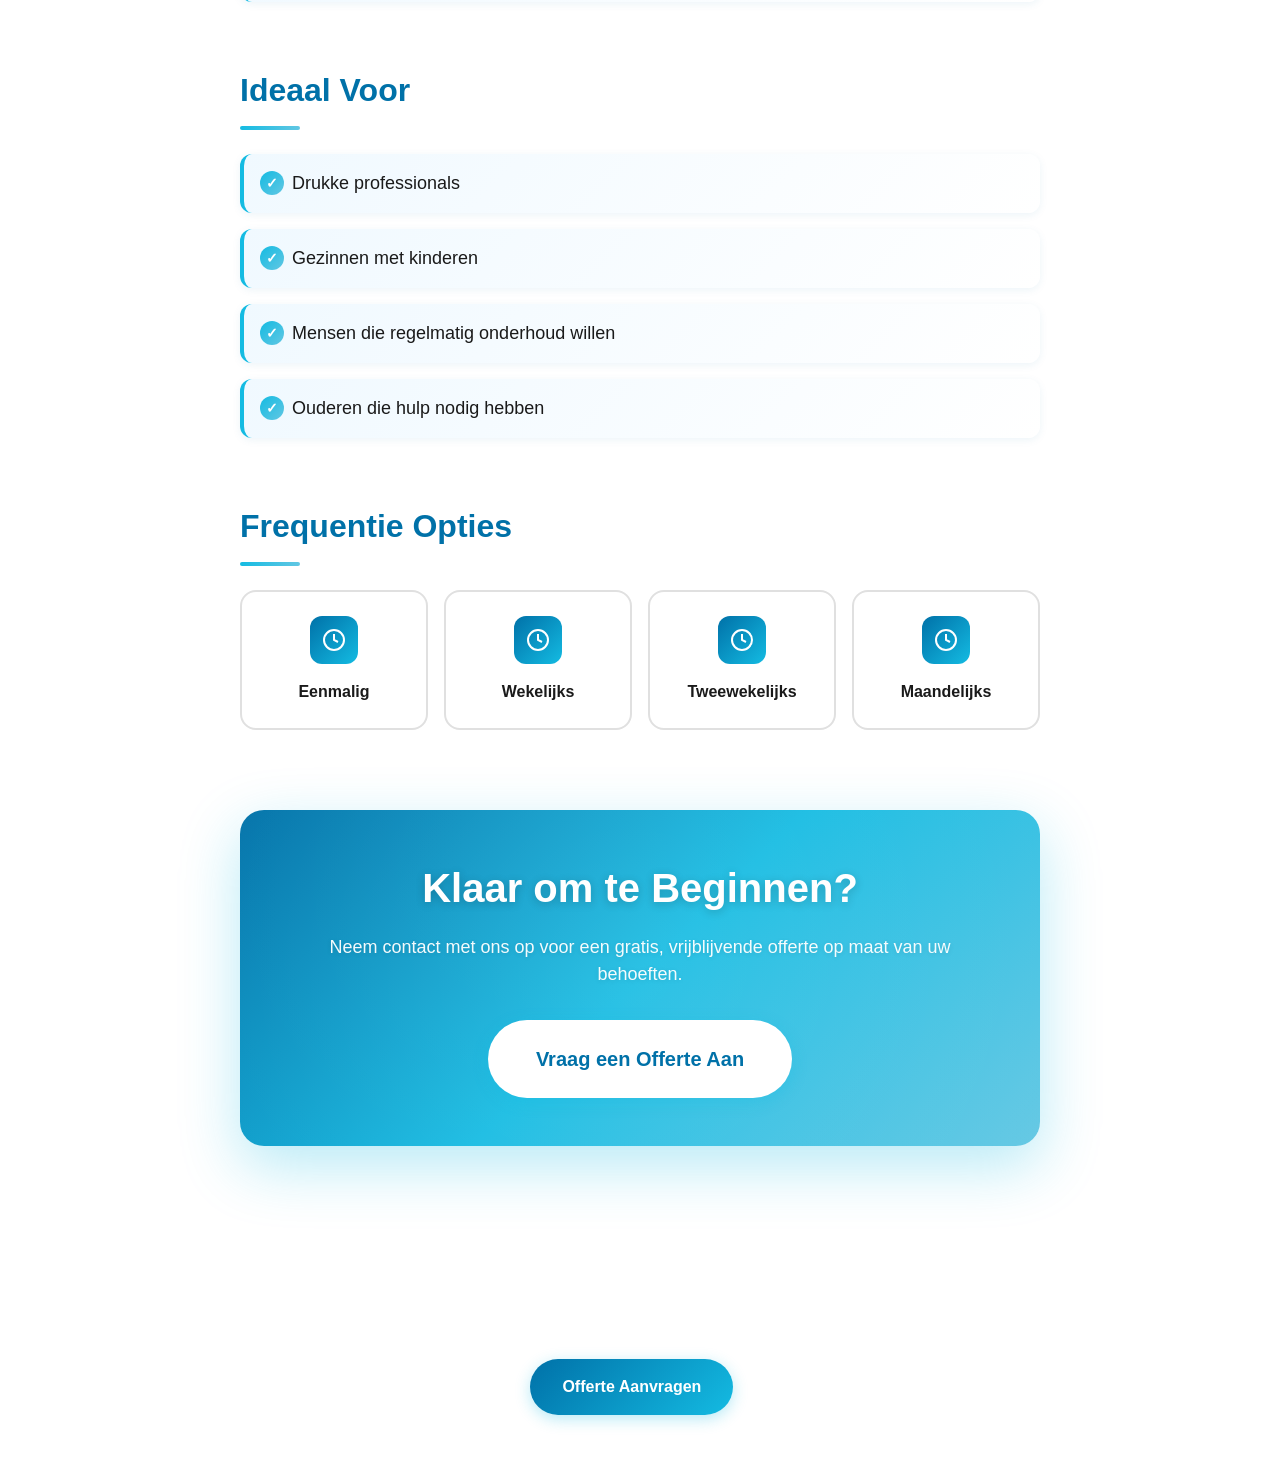
==== commit 15028073: "Redesign homepage sections, fix quote button on desktop, add contact links - Replace mailto-only quo" ====
--- a/services.html
+++ b/services.html
@@ -22,9 +22,10 @@
         <li><a href="index.html#services" class="nav-link" data-lang="nav-services">Services</a></li>
         <li><a href="index.html#how-we-work" class="nav-link" data-lang="nav-how-we-work">How We Work</a></li>
         <li><a href="index.html#about" class="nav-link" data-lang="nav-about">About</a></li>
+        <li><a href="index.html#quote" class="nav-link" data-lang="nav-contact">Contact</a></li>
       </ul>
       <div class="nav-actions">
-        <a href="index.html#quote" class="btn btn-primary btn-nav-cta" data-lang="nav-cta">Request Quote</a>
+        <a href="index.html#quote-form" class="btn btn-primary btn-nav-cta" data-lang="nav-cta">Request Quote</a>
         <div class="lang-toggle-group">
           <button class="lang-flag active" data-lang="nl" aria-label="Nederlands">
             <svg class="flag-icon" viewBox="0 0 900 600" xmlns="http://www.w3.org/2000/svg">
@@ -94,7 +95,7 @@
           <div class="cta-section">
             <h2 data-lang="ready-to-start">Ready to Get Started?</h2>
             <p data-lang="cta-description">Contact us for a free, no-obligation quote tailored to your needs.</p>
-            <a href="index.html#quote" class="btn btn-primary btn-large" data-lang="request-quote">Request a Quote</a>
+            <a href="index.html#quote-form" class="btn btn-primary btn-xl btn-pulse" data-lang="request-quote">Request a Quote</a>
           </div>
         </div>
       </div>
@@ -109,16 +110,28 @@
           <p class="footer-service-area" data-lang="footer-service-area">Active in Amsterdam and surrounding areas (Amstelveen, Haarlem, Zaandam, Almere)</p>
         </div>
         <div class="footer-info">
-          <a href="mailto:info@crystalclear.nl" class="footer-contact">info@crystalclear.nl</a>
-          <a href="index.html#quote" class="btn btn-primary btn-footer-cta" data-lang="footer-cta">Request Quote</a>
+          <a href="mailto:info@crystalclear.nl" class="footer-contact">
+            <svg viewBox="0 0 24 24" fill="none" stroke="currentColor" stroke-width="2" aria-hidden="true"><path d="M4 4h16c1.1 0 2 .9 2 2v12c0 1.1-.9 2-2 2H4c-1.1 0-2-.9-2-2V6c0-1.1.9-2 2-2z"></path><polyline points="22,6 12,13 2,6"></polyline></svg>
+            info@crystalclear.nl
+          </a>
+          <a href="https://wa.me/31623497876" target="_blank" rel="noopener" class="footer-contact">
+            <svg viewBox="0 0 24 24" fill="none" stroke="currentColor" stroke-width="2" aria-hidden="true"><path d="M22 16.92v3a2 2 0 0 1-2.18 2 19.79 19.79 0 0 1-8.63-3.07 19.5 19.5 0 0 1-6-6 19.79 19.79 0 0 1-3.07-8.67A2 2 0 0 1 4.11 2h3a2 2 0 0 1 2 1.72c.13.96.36 1.9.7 2.81a2 2 0 0 1-.45 2.11L8.09 9.91a16 16 0 0 0 6 6l1.27-1.27a2 2 0 0 1 2.11-.45c.91.34 1.85.57 2.81.7A2 2 0 0 1 22 16.92z"></path></svg>
+            +31 6 23 49 78 76
+          </a>
+          <a href="index.html#quote-form" class="btn btn-primary btn-footer-cta" data-lang="footer-cta">Request Quote</a>
         </div>
         <div class="footer-copyright">
-          <p data-lang="footer-copyright">&copy; 2025 Crystal Clear. All rights reserved.</p>
+          <p data-lang="footer-copyright">&copy; 2026 Crystal Clear. All rights reserved.</p>
         </div>
       </div>
     </div>
   </footer>
 
+  <a href="https://wa.me/31623497876" target="_blank" rel="noopener" class="whatsapp-float" aria-label="WhatsApp +31 6 23 49 78 76">
+    <svg viewBox="0 0 24 24" fill="currentColor" aria-hidden="true"><path d="M17.47 14.38c-.3-.15-1.76-.87-2.03-.97-.27-.1-.47-.15-.67.15-.2.3-.77.97-.94 1.17-.17.2-.35.22-.64.07-.3-.15-1.26-.46-2.4-1.48-.89-.79-1.49-1.77-1.66-2.07-.17-.3-.02-.46.13-.61.13-.13.3-.35.45-.52.15-.17.2-.3.3-.5.1-.2.05-.37-.02-.52-.08-.15-.67-1.61-.92-2.2-.24-.58-.49-.5-.67-.51h-.57c-.2 0-.52.07-.79.37-.27.3-1.04 1.02-1.04 2.48s1.07 2.88 1.21 3.08c.15.2 2.1 3.2 5.08 4.49.71.31 1.26.49 1.69.63.71.23 1.36.2 1.87.12.57-.09 1.76-.72 2.01-1.41.25-.69.25-1.29.17-1.41-.07-.12-.27-.2-.57-.35zM12.04 21.5h-.01a9.43 9.43 0 0 1-4.81-1.32l-.34-.2-3.58.94.96-3.49-.22-.36a9.44 9.44 0 0 1-1.45-5.03c0-5.22 4.25-9.46 9.47-9.46 2.53 0 4.9.99 6.69 2.78a9.4 9.4 0 0 1 2.77 6.69c0 5.22-4.25 9.46-9.46 9.46zm8.05-17.51A11.3 11.3 0 0 0 12.04.66C5.77.66.66 5.76.66 12.04c0 2 .52 3.96 1.52 5.69L.57 23.63l6.04-1.58a11.35 11.35 0 0 0 5.43 1.38h.01c6.27 0 11.38-5.1 11.38-11.38 0-3.04-1.18-5.9-3.34-8.05z"/></svg>
+  </a>
+
+
   <script type="module" src="services-page.js"></script>
 </body>
 
--- a/styles.css
+++ b/styles.css
@@ -119,8 +119,8 @@
 }
 
 .btn-nav-cta {
-  padding: calc(var(--spacing-unit) * 1.5) calc(var(--spacing-unit) * 3);
-  font-size: 0.9rem;
+  padding: calc(var(--spacing-unit) * 1.75) calc(var(--spacing-unit) * 3.5);
+  font-size: 1rem;
   white-space: nowrap;
 }
 
@@ -390,68 +390,6 @@
 }
 
 /* =========================
-   WHY CHOOSE US
-========================= */
-
-.why-choose-us {
-  padding: calc(var(--spacing-unit) * 12) 0;
-  background: var(--white);
-}
-
-.why-grid {
-  display: grid;
-  grid-template-columns: repeat(auto-fit, minmax(250px, 1fr));
-  gap: calc(var(--spacing-unit) * 4);
-  margin-top: calc(var(--spacing-unit) * 6);
-}
-
-.why-item {
-  display: flex;
-  flex-direction: column;
-  align-items: center;
-  text-align: center;
-  padding: calc(var(--spacing-unit) * 3);
-  background: linear-gradient(135deg, #f0f9ff 0%, var(--white) 100%);
-  border-radius: 16px;
-  border: 2px solid transparent;
-  transition: all 0.3s ease;
-}
-
-.why-item:hover {
-  transform: translateY(-8px);
-  border-color: var(--secondary-blue);
-  box-shadow: 0 12px 30px rgba(20, 187, 226, 0.2);
-}
-
-.why-icon {
-  width: 60px;
-  height: 60px;
-  background: linear-gradient(135deg, var(--primary-blue) 0%, var(--secondary-blue) 100%);
-  border-radius: 12px;
-  display: flex;
-  align-items: center;
-  justify-content: center;
-  margin-bottom: calc(var(--spacing-unit) * 2);
-  transition: all 0.3s ease;
-}
-
-.why-item:hover .why-icon {
-  transform: scale(1.1) rotate(5deg);
-}
-
-.why-icon svg {
-  width: 28px;
-  height: 28px;
-  color: var(--white);
-}
-
-.why-item p {
-  color: var(--text-dark);
-  font-weight: 500;
-  line-height: 1.6;
-}
-
-/* =========================
    SERVICES
 ========================= */
 
@@ -658,77 +596,6 @@
 }
 
 /* =========================
-   CREDIBILITY
-========================= */
-
-.credibility {
-  padding: calc(var(--spacing-unit) * 12) 0;
-  background: linear-gradient(135deg, var(--primary-blue) 0%, var(--secondary-blue) 100%);
-  color: var(--white);
-}
-
-.credibility .section-title {
-  color: var(--white);
-  text-shadow: 0 2px 10px rgba(0, 0, 0, 0.2);
-}
-
-.credibility-grid {
-  display: grid;
-  grid-template-columns: repeat(auto-fit, minmax(250px, 1fr));
-  gap: calc(var(--spacing-unit) * 4);
-  margin-top: calc(var(--spacing-unit) * 6);
-}
-
-.credibility-item {
-  display: flex;
-  flex-direction: column;
-  align-items: center;
-  text-align: center;
-  padding: calc(var(--spacing-unit) * 3);
-  background: rgba(255, 255, 255, 0.1);
-  backdrop-filter: blur(10px);
-  border-radius: 16px;
-  border: 2px solid rgba(255, 255, 255, 0.2);
-  transition: all 0.3s ease;
-}
-
-.credibility-item:hover {
-  transform: translateY(-8px);
-  background: rgba(255, 255, 255, 0.15);
-  border-color: rgba(255, 255, 255, 0.4);
-  box-shadow: 0 12px 30px rgba(0, 0, 0, 0.2);
-}
-
-.credibility-icon {
-  width: 60px;
-  height: 60px;
-  background: var(--white);
-  border-radius: 12px;
-  display: flex;
-  align-items: center;
-  justify-content: center;
-  margin-bottom: calc(var(--spacing-unit) * 2);
-  transition: all 0.3s ease;
-}
-
-.credibility-item:hover .credibility-icon {
-  transform: scale(1.1) rotate(5deg);
-}
-
-.credibility-icon svg {
-  width: 28px;
-  height: 28px;
-  color: var(--primary-blue);
-}
-
-.credibility-item p {
-  color: var(--white);
-  font-weight: 500;
-  line-height: 1.6;
-  text-shadow: 0 1px 5px rgba(0, 0, 0, 0.1);
-}
-
-/* =========================
    FINAL CTA
 ========================= */
 
@@ -904,6 +771,9 @@
 }
 
 .footer-contact {
+  display: inline-flex;
+  align-items: center;
+  gap: calc(var(--spacing-unit) * 1);
   color: var(--white);
   text-decoration: none;
   font-weight: 600;
@@ -916,8 +786,8 @@
 }
 
 .btn-footer-cta {
-  padding: calc(var(--spacing-unit) * 1.5) calc(var(--spacing-unit) * 3);
-  font-size: 0.9rem;
+  padding: calc(var(--spacing-unit) * 2) calc(var(--spacing-unit) * 4);
+  font-size: 1rem;
 }
 
 .footer-copyright p {
@@ -996,15 +866,7 @@
     grid-template-columns: 1fr;
   }
 
-  .why-grid {
-    grid-template-columns: 1fr;
-  }
-
   .steps-grid {
-    grid-template-columns: 1fr;
-  }
-
-  .credibility-grid {
     grid-template-columns: 1fr;
   }
 
@@ -1052,8 +914,7 @@
   }
 
   .about,
-  .footer,
-  .credibility {
+  .footer {
     background-attachment: scroll;
   }
 }
@@ -1067,4 +928,991 @@
   .btn {
     width: 100%;
   }
-}+}
+
+/* =========================
+   SHARED: EYEBROW, OFFSETS, BIG BUTTONS
+========================= */
+
+section[id] {
+  scroll-margin-top: var(--header-height);
+}
+
+.section-eyebrow {
+  display: table;
+  margin: 0 auto calc(var(--spacing-unit) * 2);
+  padding: calc(var(--spacing-unit) * 0.75) calc(var(--spacing-unit) * 2);
+  border-radius: 50px;
+  background: rgba(20, 187, 226, 0.12);
+  color: var(--primary-blue);
+  font-size: 0.8rem;
+  font-weight: 700;
+  letter-spacing: 1.5px;
+  text-transform: uppercase;
+}
+
+.section-eyebrow-light {
+  background: rgba(255, 255, 255, 0.18);
+  color: var(--white);
+}
+
+.btn-xl {
+  padding: calc(var(--spacing-unit) * 3) calc(var(--spacing-unit) * 6);
+  font-size: 1.25rem;
+  font-weight: 700;
+}
+
+.btn-pulse {
+  animation: ctaPulse 2.6s ease-in-out infinite;
+}
+
+.btn-pulse:hover {
+  animation-play-state: paused;
+}
+
+@keyframes ctaPulse {
+  0%, 100% {
+    box-shadow: 0 4px 15px rgba(20, 187, 226, 0.3), 0 0 0 0 rgba(20, 187, 226, 0.45);
+  }
+
+  50% {
+    box-shadow: 0 6px 20px rgba(20, 187, 226, 0.4), 0 0 0 14px rgba(20, 187, 226, 0);
+  }
+}
+
+.hero .btn-pulse {
+  animation-name: ctaPulseLight;
+}
+
+@keyframes ctaPulseLight {
+  0%, 100% {
+    box-shadow: 0 4px 15px rgba(0, 0, 0, 0.15), 0 0 0 0 rgba(255, 255, 255, 0.55);
+  }
+
+  50% {
+    box-shadow: 0 6px 20px rgba(0, 0, 0, 0.2), 0 0 0 16px rgba(255, 255, 255, 0);
+  }
+}
+
+/* =========================
+   SCROLL PROGRESS + NAV STATE
+========================= */
+
+.scroll-progress {
+  position: fixed;
+  top: 0;
+  left: 0;
+  width: 100%;
+  height: 3px;
+  background: linear-gradient(90deg, var(--primary-blue), var(--secondary-blue), var(--light-blue));
+  transform-origin: 0 50%;
+  transform: scaleX(0);
+  z-index: 1100;
+  pointer-events: none;
+}
+
+.navbar.scrolled {
+  background: rgba(255, 255, 255, 0.98);
+  box-shadow: 0 6px 30px rgba(0, 113, 168, 0.12);
+}
+
+.nav-link.active {
+  color: var(--primary-blue);
+}
+
+.nav-link.active::after {
+  width: 100%;
+}
+
+/* =========================
+   HERO SPARKLES
+========================= */
+
+.sparkle {
+  position: absolute;
+  width: 14px;
+  height: 14px;
+  background: var(--white);
+  clip-path: polygon(50% 0%, 61% 39%, 100% 50%, 61% 61%, 50% 100%, 39% 61%, 0% 50%, 39% 39%);
+  opacity: 0;
+  animation: sparkle 4s ease-in-out infinite;
+}
+
+.sparkle-1 { top: 22%; left: 14%; animation-delay: 0s; }
+.sparkle-2 { top: 30%; right: 16%; width: 20px; height: 20px; animation-delay: 1.2s; }
+.sparkle-3 { bottom: 24%; left: 24%; width: 10px; height: 10px; animation-delay: 2.1s; }
+.sparkle-4 { bottom: 18%; right: 26%; animation-delay: 0.6s; }
+.sparkle-5 { top: 60%; left: 8%; width: 18px; height: 18px; animation-delay: 2.8s; }
+
+@keyframes sparkle {
+  0%, 100% {
+    opacity: 0;
+    transform: scale(0.3) rotate(0deg);
+  }
+
+  50% {
+    opacity: 0.9;
+    transform: scale(1) rotate(90deg);
+  }
+}
+
+/* =========================
+   BENEFIT MARQUEE
+========================= */
+
+.benefit-marquee {
+  background: var(--primary-blue);
+  color: var(--white);
+  overflow: hidden;
+  padding: calc(var(--spacing-unit) * 2) 0;
+}
+
+.benefit-marquee-track {
+  display: flex;
+  width: max-content;
+  animation: marquee 40s linear infinite;
+}
+
+.benefit-marquee:hover .benefit-marquee-track {
+  animation-play-state: paused;
+}
+
+.benefit-marquee-list {
+  display: flex;
+  list-style: none;
+  flex-shrink: 0;
+}
+
+.benefit-marquee-list li {
+  display: flex;
+  align-items: center;
+  font-weight: 600;
+  font-size: 1.05rem;
+  white-space: nowrap;
+  padding-right: calc(var(--spacing-unit) * 6);
+}
+
+.benefit-marquee-list li::before {
+  content: '✓';
+  display: inline-flex;
+  align-items: center;
+  justify-content: center;
+  width: 24px;
+  height: 24px;
+  margin-right: calc(var(--spacing-unit) * 1.5);
+  border-radius: 50%;
+  background: var(--secondary-blue);
+  font-size: 0.8rem;
+}
+
+@keyframes marquee {
+  from { transform: translateX(0); }
+  to { transform: translateX(-50%); }
+}
+
+/* =========================
+   WHY CHOOSE US (SHOWCASE)
+========================= */
+
+.why-choose-us {
+  padding: calc(var(--spacing-unit) * 12) 0;
+  background: linear-gradient(180deg, var(--white) 0%, #f0f9ff 100%);
+}
+
+.why-showcase {
+  display: grid;
+  grid-template-columns: minmax(260px, 1fr) 2fr;
+  gap: calc(var(--spacing-unit) * 4);
+  align-items: stretch;
+}
+
+.why-tabs {
+  display: flex;
+  flex-direction: column;
+  gap: calc(var(--spacing-unit) * 1.5);
+}
+
+.why-tab {
+  position: relative;
+  display: flex;
+  align-items: center;
+  gap: calc(var(--spacing-unit) * 2);
+  width: 100%;
+  padding: calc(var(--spacing-unit) * 2.5) calc(var(--spacing-unit) * 3);
+  border: 2px solid transparent;
+  border-radius: 16px;
+  background: var(--white);
+  box-shadow: 0 4px 20px rgba(0, 113, 168, 0.08);
+  font: inherit;
+  text-align: left;
+  color: var(--text-dark);
+  cursor: pointer;
+  overflow: hidden;
+  transition: all 0.3s ease;
+}
+
+.why-tab:hover {
+  transform: translateX(6px);
+  border-color: rgba(20, 187, 226, 0.4);
+}
+
+.why-tab.active {
+  background: linear-gradient(135deg, var(--primary-blue) 0%, var(--secondary-blue) 100%);
+  color: var(--white);
+  box-shadow: 0 12px 30px rgba(20, 187, 226, 0.35);
+  transform: translateX(10px);
+}
+
+.why-tab-num {
+  font-size: 1.5rem;
+  font-weight: 800;
+  color: var(--secondary-blue);
+  min-width: 36px;
+  transition: color 0.3s ease;
+}
+
+.why-tab.active .why-tab-num {
+  color: rgba(255, 255, 255, 0.7);
+}
+
+.why-tab-label {
+  font-weight: 600;
+  font-size: 1.05rem;
+  line-height: 1.3;
+}
+
+.why-tab-progress {
+  position: absolute;
+  left: 0;
+  bottom: 0;
+  width: 100%;
+  height: 4px;
+  background: transparent;
+}
+
+.why-tab-progress span {
+  display: block;
+  height: 100%;
+  width: 100%;
+  background: rgba(255, 255, 255, 0.85);
+  transform: scaleX(0);
+  transform-origin: 0 50%;
+}
+
+.why-showcase.in-view:not(.user-controlled) .why-tab.active .why-tab-progress span {
+  animation: whyProgress 6s linear forwards;
+}
+
+.why-showcase:hover .why-tab.active .why-tab-progress span {
+  animation-play-state: paused;
+}
+
+@keyframes whyProgress {
+  from { transform: scaleX(0); }
+  to { transform: scaleX(1); }
+}
+
+.why-panels {
+  position: relative;
+  display: grid;
+}
+
+.why-panel {
+  grid-area: 1 / 1;
+  display: grid;
+  grid-template-columns: minmax(200px, 0.8fr) 1.4fr;
+  background: var(--white);
+  border-radius: 24px;
+  overflow: hidden;
+  box-shadow: 0 20px 60px rgba(0, 113, 168, 0.15);
+  opacity: 0;
+  visibility: hidden;
+  transform: translateY(20px) scale(0.98);
+  transition: opacity 0.5s ease, transform 0.5s ease, visibility 0.5s;
+}
+
+.why-panel.active {
+  opacity: 1;
+  visibility: visible;
+  transform: none;
+}
+
+.why-panel-highlight {
+  position: relative;
+  display: flex;
+  flex-direction: column;
+  justify-content: center;
+  align-items: center;
+  text-align: center;
+  padding: calc(var(--spacing-unit) * 5) calc(var(--spacing-unit) * 3);
+  background: linear-gradient(135deg, var(--primary-blue) 0%, var(--secondary-blue) 60%, var(--light-blue) 100%);
+  color: var(--white);
+  overflow: hidden;
+}
+
+.why-panel-highlight::before,
+.why-panel-highlight::after {
+  content: '';
+  position: absolute;
+  border-radius: 50%;
+  background: rgba(255, 255, 255, 0.12);
+  animation: float 16s infinite ease-in-out;
+}
+
+.why-panel-highlight::before {
+  width: 220px;
+  height: 220px;
+  top: -80px;
+  right: -80px;
+}
+
+.why-panel-highlight::after {
+  width: 140px;
+  height: 140px;
+  bottom: -50px;
+  left: -40px;
+  animation-delay: 5s;
+}
+
+.why-highlight-value {
+  position: relative;
+  font-size: clamp(3.5rem, 7vw, 5.5rem);
+  font-weight: 800;
+  line-height: 1;
+  letter-spacing: -2px;
+  text-shadow: 0 4px 20px rgba(0, 0, 0, 0.15);
+}
+
+.why-highlight-label {
+  position: relative;
+  margin-top: calc(var(--spacing-unit) * 1);
+  font-weight: 600;
+  font-size: 1rem;
+  opacity: 0.95;
+}
+
+.why-panel-icon {
+  position: relative;
+  width: 56px;
+  height: 56px;
+  margin-top: calc(var(--spacing-unit) * 3);
+  border-radius: 14px;
+  background: rgba(255, 255, 255, 0.2);
+  display: flex;
+  align-items: center;
+  justify-content: center;
+}
+
+.why-panel.active .why-panel-icon {
+  animation: iconPop 0.6s ease 0.2s backwards;
+}
+
+@keyframes iconPop {
+  from {
+    transform: scale(0.4) rotate(-20deg);
+    opacity: 0;
+  }
+}
+
+.why-panel-icon svg {
+  width: 28px;
+  height: 28px;
+}
+
+.why-panel-body {
+  padding: calc(var(--spacing-unit) * 5);
+  display: flex;
+  flex-direction: column;
+  justify-content: center;
+}
+
+.why-panel-body h3 {
+  font-size: 1.6rem;
+  line-height: 1.25;
+  color: var(--primary-blue);
+  margin-bottom: calc(var(--spacing-unit) * 2);
+}
+
+.why-panel-body p {
+  color: var(--text-light);
+  font-size: 1.05rem;
+  line-height: 1.7;
+  margin-bottom: calc(var(--spacing-unit) * 3);
+}
+
+.why-points {
+  list-style: none;
+  display: grid;
+  gap: calc(var(--spacing-unit) * 1.5);
+}
+
+.why-points li {
+  position: relative;
+  padding-left: calc(var(--spacing-unit) * 4);
+  font-weight: 600;
+  color: var(--text-dark);
+}
+
+.why-points li::before {
+  content: '✓';
+  position: absolute;
+  left: 0;
+  top: 0;
+  width: 22px;
+  height: 22px;
+  border-radius: 50%;
+  background: rgba(20, 187, 226, 0.15);
+  color: var(--primary-blue);
+  font-size: 0.75rem;
+  display: flex;
+  align-items: center;
+  justify-content: center;
+}
+
+.why-panel.active .why-points li {
+  animation: fadeInUp 0.5s ease backwards;
+}
+
+.why-panel.active .why-points li:nth-child(2) { animation-delay: 0.1s; }
+.why-panel.active .why-points li:nth-child(3) { animation-delay: 0.2s; }
+
+/* =========================
+   BENEFITS (WHAT YOU GET)
+========================= */
+
+.benefits {
+  padding: calc(var(--spacing-unit) * 12) 0;
+  background: linear-gradient(135deg, var(--primary-blue) 0%, var(--secondary-blue) 100%);
+  color: var(--white);
+  position: relative;
+  overflow: hidden;
+}
+
+.benefits .section-title {
+  color: var(--white);
+  text-shadow: 0 2px 10px rgba(0, 0, 0, 0.2);
+}
+
+.benefits .section-subtitle {
+  color: rgba(255, 255, 255, 0.95);
+  margin-bottom: calc(var(--spacing-unit) * 6);
+}
+
+.benefits-grid {
+  display: grid;
+  grid-template-columns: repeat(4, 1fr);
+  gap: calc(var(--spacing-unit) * 3);
+}
+
+.benefit-card {
+  padding: calc(var(--spacing-unit) * 3.5) calc(var(--spacing-unit) * 3);
+  background: rgba(255, 255, 255, 0.1);
+  backdrop-filter: blur(10px);
+  border: 2px solid rgba(255, 255, 255, 0.2);
+  border-radius: 20px;
+  transform: perspective(800px) rotateX(var(--tilt-x, 0deg)) rotateY(var(--tilt-y, 0deg));
+  transition: transform 0.2s ease, background 0.3s ease, border-color 0.3s ease, box-shadow 0.3s ease;
+}
+
+.benefit-card:hover {
+  background: rgba(255, 255, 255, 0.18);
+  border-color: rgba(255, 255, 255, 0.5);
+  box-shadow: 0 16px 40px rgba(0, 0, 0, 0.18);
+}
+
+.benefit-icon {
+  width: 56px;
+  height: 56px;
+  border-radius: 14px;
+  background: var(--white);
+  color: var(--primary-blue);
+  display: flex;
+  align-items: center;
+  justify-content: center;
+  margin-bottom: calc(var(--spacing-unit) * 2.5);
+  transition: transform 0.3s ease;
+}
+
+.benefit-card:hover .benefit-icon {
+  transform: scale(1.1) rotate(-6deg);
+}
+
+.benefit-icon svg {
+  width: 26px;
+  height: 26px;
+}
+
+.benefit-card h3 {
+  font-size: 1.2rem;
+  margin-bottom: calc(var(--spacing-unit) * 1);
+}
+
+.benefit-card p {
+  color: rgba(255, 255, 255, 0.92);
+  line-height: 1.6;
+}
+
+.benefit-card-cta {
+  background: var(--white);
+  color: var(--text-dark);
+  border-color: var(--white);
+}
+
+.benefit-card-cta:hover {
+  background: var(--white);
+}
+
+.benefit-card-cta .benefit-icon {
+  background: linear-gradient(135deg, var(--primary-blue) 0%, var(--secondary-blue) 100%);
+  color: var(--white);
+}
+
+.benefit-card-cta h3 {
+  color: var(--primary-blue);
+}
+
+.benefit-card-cta p {
+  color: var(--text-light);
+  margin-bottom: calc(var(--spacing-unit) * 2);
+}
+
+.benefit-card-cta .btn-secondary {
+  background: linear-gradient(135deg, var(--primary-blue) 0%, var(--secondary-blue) 100%);
+  color: var(--white);
+  border: none;
+  width: 100%;
+}
+
+/* =========================
+   CONTACT CARDS
+========================= */
+
+.final-cta-content .section-eyebrow {
+  margin-bottom: calc(var(--spacing-unit) * 2);
+}
+
+.final-cta-content {
+  max-width: 960px;
+}
+
+.contact-cards {
+  display: grid;
+  grid-template-columns: repeat(3, 1fr);
+  gap: calc(var(--spacing-unit) * 2);
+  margin-top: calc(var(--spacing-unit) * 5);
+  text-align: left;
+}
+
+.contact-card {
+  display: flex;
+  align-items: center;
+  gap: calc(var(--spacing-unit) * 1.5);
+  padding: calc(var(--spacing-unit) * 2);
+  border-radius: 16px;
+  background: #f0f9ff;
+  border: 2px solid transparent;
+  text-decoration: none;
+  color: var(--text-dark);
+  transition: all 0.3s ease;
+  min-width: 0;
+}
+
+a.contact-card:hover {
+  transform: translateY(-4px);
+  border-color: var(--secondary-blue);
+  box-shadow: 0 10px 30px rgba(20, 187, 226, 0.25);
+}
+
+.contact-card-icon {
+  flex-shrink: 0;
+  width: 44px;
+  height: 44px;
+  border-radius: 12px;
+  background: linear-gradient(135deg, var(--primary-blue) 0%, var(--secondary-blue) 100%);
+  color: var(--white);
+  display: flex;
+  align-items: center;
+  justify-content: center;
+}
+
+.contact-card-icon-whatsapp {
+  background: #25D366;
+}
+
+.contact-card-icon svg {
+  width: 22px;
+  height: 22px;
+}
+
+.contact-card-text {
+  display: flex;
+  flex-direction: column;
+  min-width: 0;
+}
+
+.contact-card-label {
+  font-size: 0.8rem;
+  color: var(--text-light);
+  font-weight: 600;
+}
+
+.contact-card-value {
+  font-weight: 700;
+  color: var(--primary-blue);
+  overflow-wrap: anywhere;
+}
+
+/* =========================
+   FLOATING WHATSAPP
+========================= */
+
+.whatsapp-float {
+  position: fixed;
+  right: 24px;
+  bottom: 24px;
+  width: 60px;
+  height: 60px;
+  border-radius: 50%;
+  background: #25D366;
+  color: var(--white);
+  display: flex;
+  align-items: center;
+  justify-content: center;
+  box-shadow: 0 8px 25px rgba(37, 211, 102, 0.45);
+  z-index: 900;
+  transition: transform 0.3s ease;
+  animation: floatBob 3s ease-in-out infinite;
+}
+
+.whatsapp-float:hover {
+  transform: scale(1.1);
+}
+
+.whatsapp-float svg {
+  width: 32px;
+  height: 32px;
+}
+
+@keyframes floatBob {
+  0%, 100% { translate: 0 0; }
+  50% { translate: 0 -6px; }
+}
+
+/* =========================
+   QUOTE MODAL
+========================= */
+
+.quote-modal {
+  position: fixed;
+  inset: 0;
+  z-index: 2000;
+  display: flex;
+  align-items: center;
+  justify-content: center;
+  padding: calc(var(--spacing-unit) * 2);
+}
+
+.quote-modal[hidden] {
+  display: none;
+}
+
+.quote-modal-backdrop {
+  position: absolute;
+  inset: 0;
+  background: rgba(0, 40, 60, 0.55);
+  backdrop-filter: blur(4px);
+  opacity: 0;
+  transition: opacity 0.25s ease;
+}
+
+.quote-modal-dialog {
+  position: relative;
+  width: 100%;
+  max-width: 620px;
+  max-height: calc(100vh - 32px);
+  overflow-y: auto;
+  background: var(--white);
+  border-radius: 24px;
+  padding: calc(var(--spacing-unit) * 5);
+  box-shadow: 0 30px 80px rgba(0, 0, 0, 0.3);
+  opacity: 0;
+  transform: translateY(24px) scale(0.97);
+  transition: opacity 0.25s ease, transform 0.25s ease;
+}
+
+.quote-modal.open .quote-modal-backdrop,
+.quote-modal.open .quote-modal-dialog {
+  opacity: 1;
+  transform: none;
+}
+
+.quote-modal-close {
+  position: absolute;
+  top: 16px;
+  right: 16px;
+  width: 40px;
+  height: 40px;
+  border: none;
+  border-radius: 50%;
+  background: #f0f9ff;
+  color: var(--primary-blue);
+  font-size: 1.6rem;
+  line-height: 1;
+  cursor: pointer;
+  transition: all 0.2s ease;
+}
+
+.quote-modal-close:hover {
+  background: var(--secondary-blue);
+  color: var(--white);
+  transform: rotate(90deg);
+}
+
+.quote-modal-title {
+  font-size: 1.8rem;
+  color: var(--primary-blue);
+  margin-bottom: calc(var(--spacing-unit) * 1);
+  padding-right: calc(var(--spacing-unit) * 5);
+}
+
+.quote-modal-intro {
+  color: var(--text-light);
+  margin-bottom: calc(var(--spacing-unit) * 3);
+}
+
+.quote-form {
+  display: grid;
+  gap: calc(var(--spacing-unit) * 2);
+}
+
+.quote-form-row {
+  display: grid;
+  grid-template-columns: 1fr 1fr;
+  gap: calc(var(--spacing-unit) * 2);
+}
+
+.quote-form label {
+  display: flex;
+  flex-direction: column;
+  gap: calc(var(--spacing-unit) * 0.75);
+  font-size: 0.9rem;
+  font-weight: 600;
+  color: var(--text-dark);
+}
+
+.quote-form input,
+.quote-form select,
+.quote-form textarea {
+  font: inherit;
+  font-weight: 400;
+  padding: calc(var(--spacing-unit) * 1.5);
+  border: 2px solid #d9eef7;
+  border-radius: 12px;
+  background: var(--white);
+  color: var(--text-dark);
+  transition: border-color 0.2s ease, box-shadow 0.2s ease;
+}
+
+.quote-form textarea {
+  resize: vertical;
+}
+
+.quote-form input:focus,
+.quote-form select:focus,
+.quote-form textarea:focus {
+  outline: none;
+  border-color: var(--secondary-blue);
+  box-shadow: 0 0 0 4px rgba(20, 187, 226, 0.15);
+}
+
+.quote-form-error {
+  color: #c62828;
+  font-weight: 600;
+}
+
+.quote-actions {
+  display: grid;
+  grid-template-columns: 1fr 1fr;
+  gap: calc(var(--spacing-unit) * 1.5);
+  margin-top: calc(var(--spacing-unit) * 1);
+}
+
+.btn-whatsapp {
+  background: #25D366;
+  color: var(--white);
+  box-shadow: 0 4px 15px rgba(37, 211, 102, 0.35);
+}
+
+.btn-whatsapp:hover {
+  transform: translateY(-2px);
+  box-shadow: 0 6px 20px rgba(37, 211, 102, 0.45);
+}
+
+.quote-fallback {
+  font-size: 0.85rem;
+  color: var(--text-light);
+  text-align: center;
+  line-height: 1.8;
+  padding: calc(var(--spacing-unit) * 1);
+  border-radius: 12px;
+  transition: background 0.3s ease;
+}
+
+.quote-fallback.highlight {
+  background: #f0f9ff;
+}
+
+.quote-fallback a,
+.quote-copy {
+  color: var(--primary-blue);
+  font-weight: 600;
+}
+
+.quote-copy {
+  background: none;
+  border: none;
+  font: inherit;
+  text-decoration: underline;
+  cursor: pointer;
+  padding: 0;
+}
+
+/* =========================
+   SCROLL REVEAL + TILT
+========================= */
+
+.reveal {
+  opacity: 0;
+  translate: 0 32px;
+  transition: opacity 0.7s ease var(--reveal-delay, 0ms), translate 0.7s ease var(--reveal-delay, 0ms);
+}
+
+.reveal.is-visible {
+  opacity: 1;
+  translate: 0 0;
+}
+
+.service-card-link {
+  transform: perspective(900px) rotateX(var(--tilt-x, 0deg)) rotateY(var(--tilt-y, 0deg));
+  transition: transform 0.2s ease;
+}
+
+/* =========================
+   RESPONSIVE (NEW SECTIONS)
+========================= */
+
+@media (max-width: 1024px) {
+  .benefits-grid {
+    grid-template-columns: repeat(2, 1fr);
+  }
+
+  .why-showcase {
+    grid-template-columns: 1fr;
+  }
+
+  .why-tabs {
+    display: grid;
+    grid-template-columns: repeat(2, 1fr);
+  }
+
+  .why-tab:hover,
+  .why-tab.active {
+    transform: none;
+  }
+}
+
+@media (max-width: 768px) {
+  .why-panel {
+    grid-template-columns: 1fr;
+  }
+
+  .why-panel-highlight {
+    padding: calc(var(--spacing-unit) * 4) calc(var(--spacing-unit) * 2);
+  }
+
+  .why-panel-body {
+    padding: calc(var(--spacing-unit) * 3);
+  }
+
+  .why-panel-body h3 {
+    font-size: 1.3rem;
+  }
+
+  .contact-cards {
+    grid-template-columns: 1fr;
+  }
+
+  .quote-modal-dialog {
+    padding: calc(var(--spacing-unit) * 3);
+  }
+
+  .quote-form-row,
+  .quote-actions {
+    grid-template-columns: 1fr;
+  }
+
+  .btn-xl {
+    padding: calc(var(--spacing-unit) * 2.5) calc(var(--spacing-unit) * 4);
+    font-size: 1.1rem;
+  }
+
+  .whatsapp-float {
+    right: 16px;
+    bottom: 16px;
+    width: 54px;
+    height: 54px;
+  }
+}
+
+@media (max-width: 560px) {
+  .benefits-grid {
+    grid-template-columns: 1fr;
+  }
+
+  .why-tabs {
+    gap: calc(var(--spacing-unit) * 1);
+  }
+
+  .why-tab {
+    flex-direction: column;
+    align-items: flex-start;
+    gap: calc(var(--spacing-unit) * 0.5);
+    padding: calc(var(--spacing-unit) * 1.5);
+  }
+
+  .why-tab-num {
+    font-size: 1.1rem;
+  }
+
+  .why-tab-label {
+    font-size: 0.9rem;
+  }
+}
+
+@media (prefers-reduced-motion: reduce) {
+  *,
+  *::before,
+  *::after {
+    animation: none !important;
+    transition: none !important;
+  }
+
+  html {
+    scroll-behavior: auto;
+  }
+}
+
+.quote-actions .btn {
+  padding: calc(var(--spacing-unit) * 2.25) calc(var(--spacing-unit) * 2);
+  font-size: 1.05rem;
+}
+
+.footer-contact svg {
+  width: 18px;
+  height: 18px;
+  flex-shrink: 0;
+}
+
+.footer-contact {
+  white-space: nowrap;
+}
--- a/services-page.css
+++ b/services-page.css
@@ -416,3 +416,7 @@
     transform: translateX(4px);
   }
 }
+
+.cta-section .btn-pulse {
+  animation-name: ctaPulseLight;
+}
